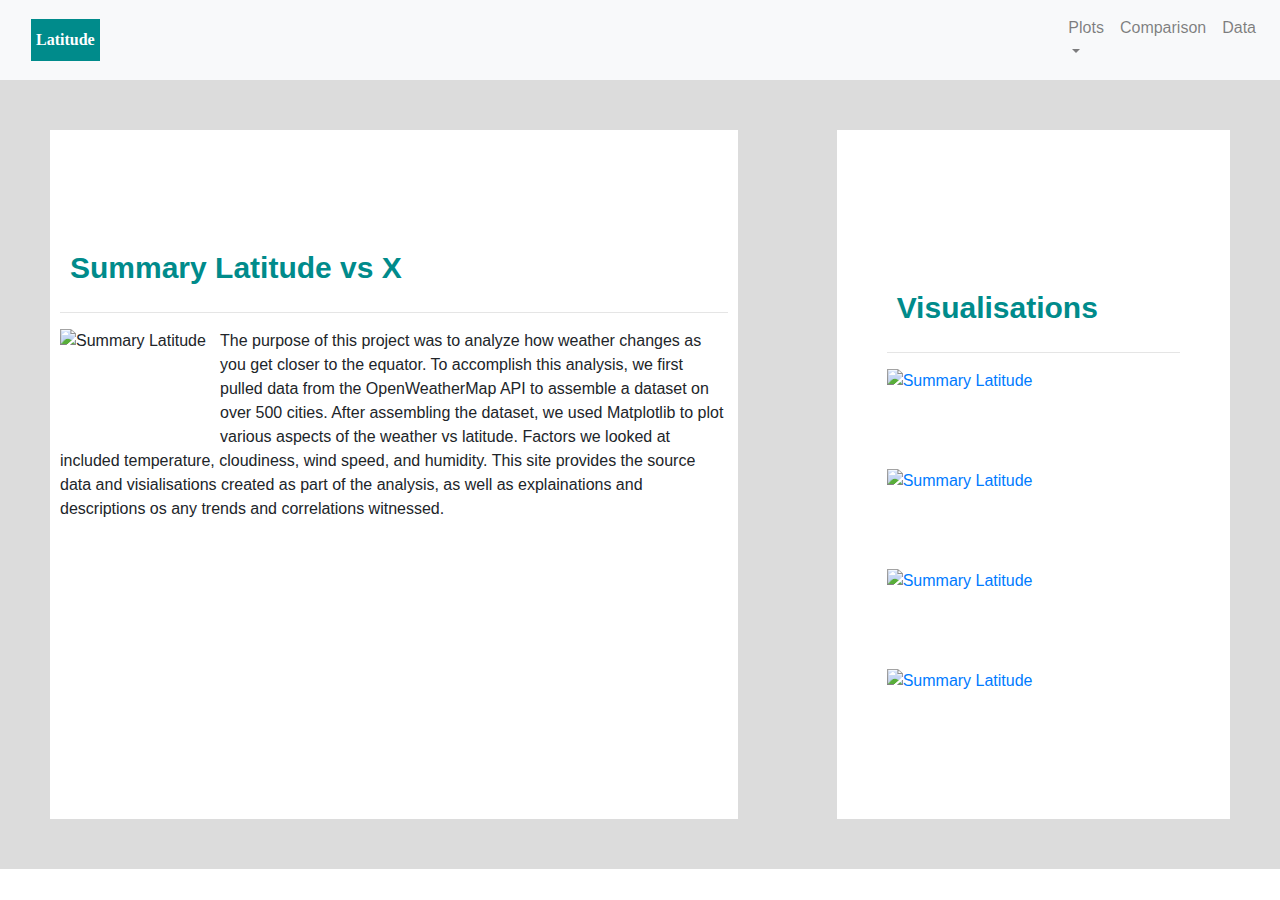
==== comparisons.html @ f81256f5 "Html for visualisations" ====
<!DOCTYPE html>
<html lang="en">
<head>
  <meta charset="UTF-8">
  <meta name="viewport" content="width=device-width, initial-scale=1">
  <link rel="stylesheet" href="https://cdnjs.cloudflare.com/ajax/libs/font-awesome/4.7.0/css/font-awesome.min.css">

  <title>Web challenge</title>
  
   <!-- Bring in our bootstrap stylesheet -->
   <link rel="stylesheet" href="https://maxcdn.bootstrapcdn.com/bootstrap/4.0.0/css/bootstrap.min.css" integrity="sha384-Gn5384xqQ1aoWXA+058RXPxPg6fy4IWvTNh0E263XmFcJlSAwiGgFAW/dAiS6JXm" crossorigin="anonymous">
   <!-- Bring in css--->
   <link rel="stylesheet" href="styles.css">
   
   
   <script src="https://code.jquery.com/jquery-3.2.1.slim.min.js" integrity="sha384-KJ3o2DKtIkvYIK3UENzmM7KCkRr/rE9/Qpg6aAZGJwFDMVNA/GpGFF93hXpG5KkN" crossorigin="anonymous"></script>
   <script src="https://maxcdn.bootstrapcdn.com/bootstrap/4.0.0/js/bootstrap.min.js" integrity="sha384-JZR6Spejh4U02d8jOt6vLEHfe/JQGiRRSQQxSfFWpi1MquVdAyjUar5+76PVCmYl" crossorigin="anonymous"></script>
   <script src="https://cdnjs.cloudflare.com/ajax/libs/popper.js/1.12.9/umd/popper.min.js" integrity="sha384-ApNbgh9B+Y1QKtv3Rn7W3mgPxhU9K/ScQsAP7hUibX39j7fakFPskvXusvfa0b4Q" crossorigin="anonymous"></script>
   <!-- CSS only -->
<link href="https://cdn.jsdelivr.net/npm/bootstrap@5.1.3/dist/css/bootstrap.min.css" rel="stylesheet" integrity="sha384-1BmE4kWBq78iYhFldvKuhfTAU6auU8tT94WrHftjDbrCEXSU1oBoqyl2QvZ6jIW3" crossorigin="anonymous">
   <!-- JavaScript Bundle with Popper -->
<script src="https://cdn.jsdelivr.net/npm/bootstrap@5.1.3/dist/js/bootstrap.bundle.min.js" integrity="sha384-ka7Sk0Gln4gmtz2MlQnikT1wXgYsOg+OMhuP+IlRH9sENBO0LRn5q+8nbTov4+1p" crossorigin="anonymous"></script>

  </head>

<body>

 
  <nav class="navbar navbar-expand-lg navbar-light bg-light">
    <div class="container">  

    <a class="navbar-brand" style="color: #fefeff" href="index.html">Latitude</a>
    <button class="navbar-toggler" type="button" data-toggle="collapse" data-target="#navbarNavDropdown" aria-controls="navbarNavDropdown" aria-expanded="false" aria-label="Toggle navigation">
      <span class="navbar-toggler-icon"></span>
    </button>
  </div>
  
    <div class="collapse navbar-collapse" id="navbarNavDropdown">
    <ul class="navbar-nav ml-auto">
    <li class="nav-item active">   
    
        <ul class="nav nav-pills navbar-right">

          <li class="nav-item dropdown">
            <a class="nav-link dropdown-toggle" href="#" id="navbarDropdown" role="button" data-bs-toggle="dropdown" aria-haspopup="true" aria-expanded="false">
              Plots
            </a> 
          
            <div class="dropdown-menu" aria-labelledby="navbarDropdownMenuLink">
              <a class="dropdown-item" href="./assets/images/fig1.png">Max temperature</a>
              <a class="dropdown-item" href="./assets/images/fig2.png">Humidity</a>
              <a class="dropdown-item" href="./assets/images/fig3.png">Cloudiness</a>
              <a class="dropdown-item" href="./assets/images/fig4.png">Wind Speed</a>
            </div>
          </li>
        </ul>

           <li class="nav-item">
            <a class="nav-link" href="./comparisons.html">Comparison </a>
           </li>

           <li class="nav-item">
            <a class="nav-link" href="./data.html"> Data</a>
          </li>

    </li>
    </ul>
    </div>

  </nav>

  <main>

  <section>

  <div class="container-fluid">   
    <div class="row justify-content-between">
    
      <div class="col-sm-7">

          <h3><b>Summary Latitude vs X</b></h3>
          <hr> </hr>
          <img src="./assets/images/fig1.png" alt="Summary Latitude" width="160" height="100" style="padding: 0 10px 5px 0; float:left;">
          <p> The purpose of this project was to analyze how weather changes
              as you get closer to the equator. To accomplish this analysis, 
              we first pulled data from the OpenWeatherMap API to assemble a 
              dataset on over 500 cities.
              
              After assembling the dataset, we used Matplotlib to plot various
              aspects of the weather vs latitude. Factors we looked at included
              temperature, cloudiness, wind speed, and humidity. This site
              provides the source data and visialisations created as part of the
              analysis, as well as explainations and descriptions os any trends
              and correlations witnessed.
          </p>
        
      </div>

      <div class="col-sm-1">

      </div>
  
      <div class="col-sm-4">
        
          <h3><strong>Visualisations</strong></h3>
          <hr> </hr>
          <a href="./comparisons.html"> <img src="./assets/images/fig1.png" class="img-fluid" alt="Summary Latitude" width="160" height="100" style="padding: 0 0px 0px 0; float:left;"></a>
          <a href="./comparisons.html"> <img src="./assets/images/fig1.png" class="img-fluid" alt="Summary Latitude" width="160" height="100" style="padding: 0 0px 0px 0; float:left;"></a>
          <a href="./comparisons.html"> <img src="./assets/images/fig1.png" class="img-fluid" alt="Summary Latitude" width="160" height="100" style="padding: 0 0px 0px 0; float:left;"></a>
          <a href="./comparisons.html"> <img src="./assets/images/fig1.png" class="img-fluid" alt="Summary Latitude" width="160" height="100" style="padding: 0 0px 0px 0; float:left;"></a>
        
          <p>
          </p>
        
      </div> 
    

    </div> 


  </div>

</section>
  
</main>
 
</body>

</html>
---- styles.css ----
/* Web-design-challenge*/
 
/* Giving the body the specified background color*/

section {
  background-color: #DCDCDC;
padding: 50px;
}



/* Giving the .grid element color*/
.col-sm-4 {
  background: #FFFFFF;
  padding: 50px;
}

a.img.img-fluid:focus{
  background-color: #7FFFD4;
  margin:  #DC143C;
}
    /* unvisited link */
a.img.img-fluid:link {
        border: #7FFFD4;
        margin:  #DC143C;
    }

    /* visited link */
a.img.img-fluid:visited {
        border: #7FFFD4;
        margin:  #DC143C;
    }

    /* mouse over link */
a.img.img-fluid:hover {
        border: #7FFFD4;
        margin:  #DC143C;
    }

    /* selected link */
a.img.img-fluid:active {
       border: #7FFFD4;
       margin:  #DC143C;
    }

.col-sm-7 {
  background: #FFFFFF;
  padding: 10px;
}

/* Giving navbar some padding and a background
   color */
.navbar-brand {
  font: bold 16px/32px Georgia, serif;
  overflow: hidden;
  padding: 5px;
  background: #008B8B; 
 ;}


/*adding font size for the h3 elements */
h3 {
  margin-top: 100px;
  padding: 10px;
  font-size: 30px;
  color: #008B8B;
}

/*adding font size for the h2 elements */
h2 {
  font-size: 30px;
  color: #008B8B;
  padding: 10px;
}

.navbar-nav .nav-item:hover .nav-link {
    color: #008B8B;
    font: bold 16px/32px Georgia, serif;
    background: #cdcdcd; 
}

@media (max-width: 768px) {
section {
  background: none;
  padding: none;
}}

@media (max-width: 768px) {
  .container {
    color: #008B8B;
    background-color: #008B8B;
    padding: 5px;
}}

@media (max-width: 768px) {
  .navbar-brand  {
  font: bold 16px/32px Georgia, serif;
  overflow: hidden;
  padding: 5px;
  background: #008B8B;}}
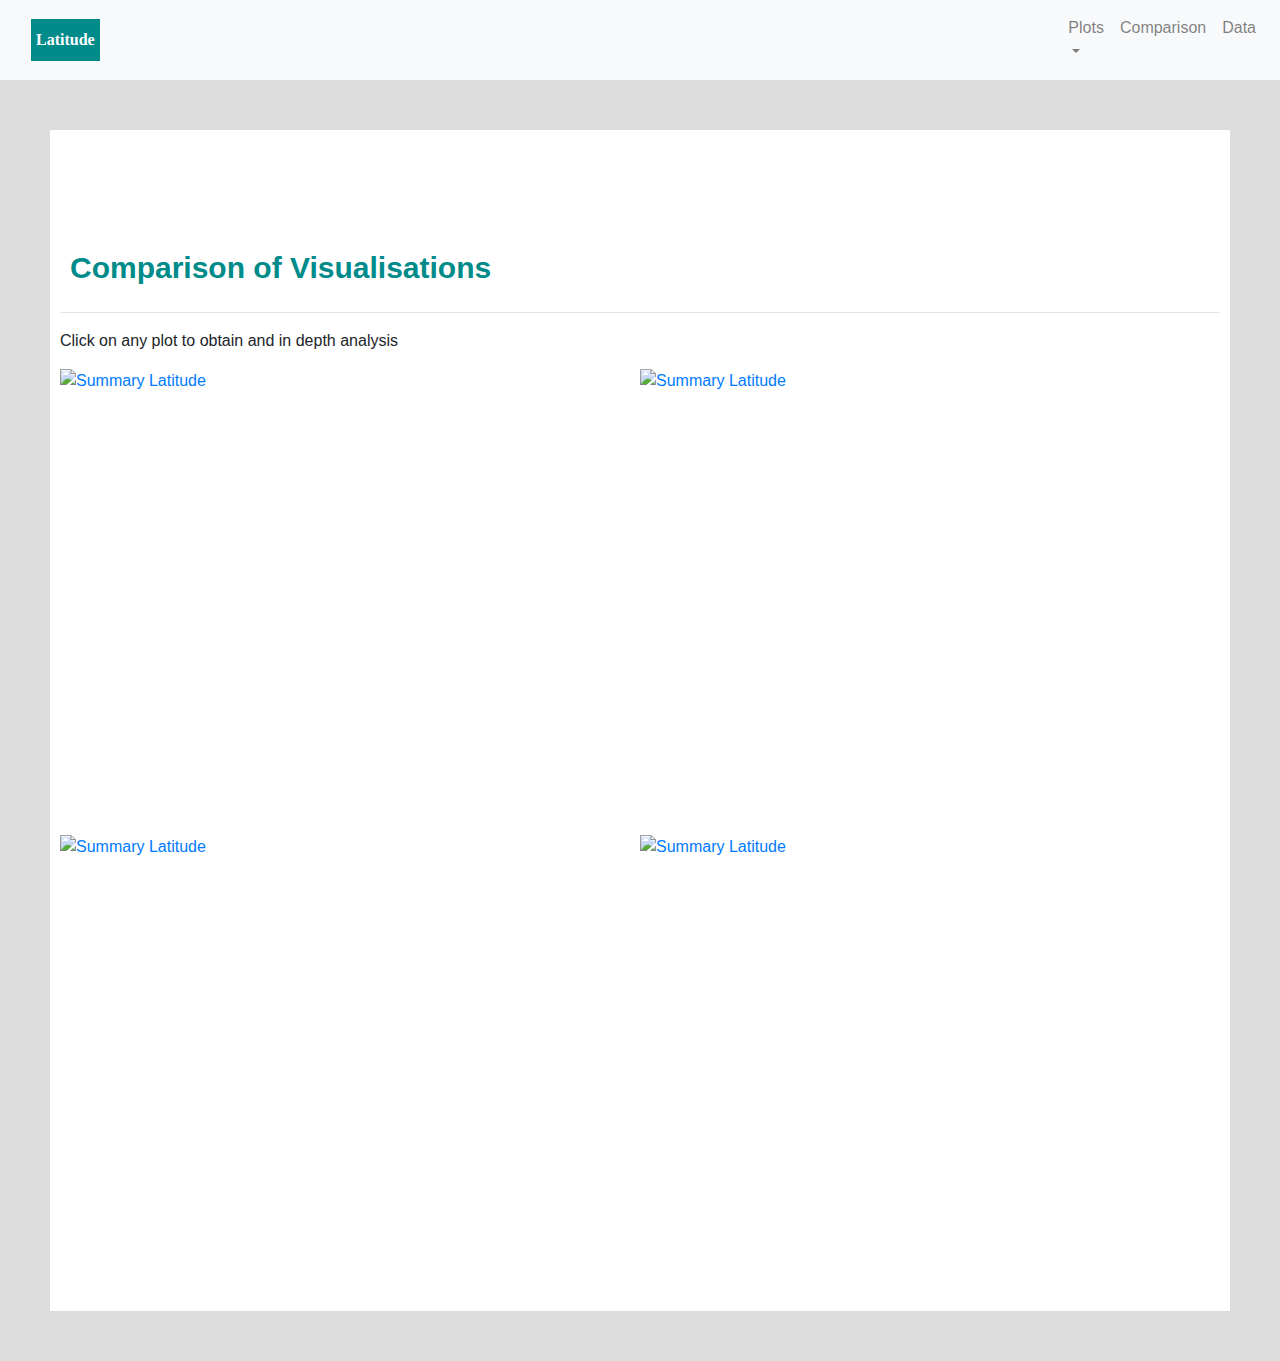
==== commit 744fca3c: "changes to comparisons page" ====
--- a/comparisons.html
+++ b/comparisons.html
@@ -73,48 +73,22 @@
 
   <section>
 
-  <div class="container-fluid">   
-    <div class="row justify-content-between">
-    
-      <div class="col-sm-7">
+  <div class="container-fluid">  
 
-          <h3><b>Summary Latitude vs X</b></h3>
+    <div class="row">
+  
+      <div class="col-sm-12">
+        
+          <h3><strong>Comparison of Visualisations</strong></h3>
           <hr> </hr>
-          <img src="./assets/images/fig1.png" alt="Summary Latitude" width="160" height="100" style="padding: 0 10px 5px 0; float:left;">
-          <p> The purpose of this project was to analyze how weather changes
-              as you get closer to the equator. To accomplish this analysis, 
-              we first pulled data from the OpenWeatherMap API to assemble a 
-              dataset on over 500 cities.
-              
-              After assembling the dataset, we used Matplotlib to plot various
-              aspects of the weather vs latitude. Factors we looked at included
-              temperature, cloudiness, wind speed, and humidity. This site
-              provides the source data and visialisations created as part of the
-              analysis, as well as explainations and descriptions os any trends
-              and correlations witnessed.
-          </p>
-        
-      </div>
-
-      <div class="col-sm-1">
-
-      </div>
-  
-      <div class="col-sm-4">
-        
-          <h3><strong>Visualisations</strong></h3>
-          <hr> </hr>
-          <a href="./comparisons.html"> <img src="./assets/images/fig1.png" class="img-fluid" alt="Summary Latitude" width="160" height="100" style="padding: 0 0px 0px 0; float:left;"></a>
-          <a href="./comparisons.html"> <img src="./assets/images/fig1.png" class="img-fluid" alt="Summary Latitude" width="160" height="100" style="padding: 0 0px 0px 0; float:left;"></a>
-          <a href="./comparisons.html"> <img src="./assets/images/fig1.png" class="img-fluid" alt="Summary Latitude" width="160" height="100" style="padding: 0 0px 0px 0; float:left;"></a>
-          <a href="./comparisons.html"> <img src="./assets/images/fig1.png" class="img-fluid" alt="Summary Latitude" width="160" height="100" style="padding: 0 0px 0px 0; float:left;"></a>
-        
-          <p>
-          </p>
+          <p>Click on any plot to obtain and in depth analysis</p>
+          <a href="./visual1.html"> <img src="./assets/images/fig1.png" class="img-fluid" alt="Summary Latitude" width="560" height="450" style="padding: 0 0px 0px 0; float:left;"></a>
+          <a href="./visual2.html"> <img src="./assets/images/fig2.png" class="img-fluid" alt="Summary Latitude" width="560" height="450" style="padding: 0 0px 0px 0; float:left;"></a>
+          <a href="./visual3.html"> <img src="./assets/images/fig3.png" class="img-fluid" alt="Summary Latitude" width="560" height="450" style="padding: 0 0px 0px 0; float:left;"></a>
+          <a href="./visual4.html"> <img src="./assets/images/fig4.png" class="img-fluid" alt="Summary Latitude" width="560" height="450" style="padding: 0 0px 0px 0; float:left;"></a>
         
       </div> 
-    
-
+  
     </div> 
 
 
--- a/styles.css
+++ b/styles.css
@@ -4,10 +4,8 @@
 
 section {
   background-color: #DCDCDC;
-padding: 50px;
+  padding: 50px;
 }
-
-
 
 /* Giving the .grid element color*/
 .col-sm-4 {
@@ -15,35 +13,23 @@
   padding: 50px;
 }
 
-a.img.img-fluid:focus{
-  background-color: #7FFFD4;
-  margin:  #DC143C;
+.img-fluid:hover {
+        border:3px solid #7FFFD4;
 }
-    /* unvisited link */
-a.img.img-fluid:link {
-        border: #7FFFD4;
-        margin:  #DC143C;
-    }
 
-    /* visited link */
-a.img.img-fluid:visited {
-        border: #7FFFD4;
-        margin:  #DC143C;
-    }
-
-    /* mouse over link */
-a.img.img-fluid:hover {
-        border: #7FFFD4;
-        margin:  #DC143C;
-    }
-
-    /* selected link */
-a.img.img-fluid:active {
-       border: #7FFFD4;
-       margin:  #DC143C;
-    }
+.img-fluid {
+  display: block;
+  margin-left: auto;
+  margin-right: auto;
+  width: 50%;
+}
 
 .col-sm-7 {
+  background: #FFFFFF;
+  padding: 10px;
+}
+
+.col-sm-12 {
   background: #FFFFFF;
   padding: 10px;
 }
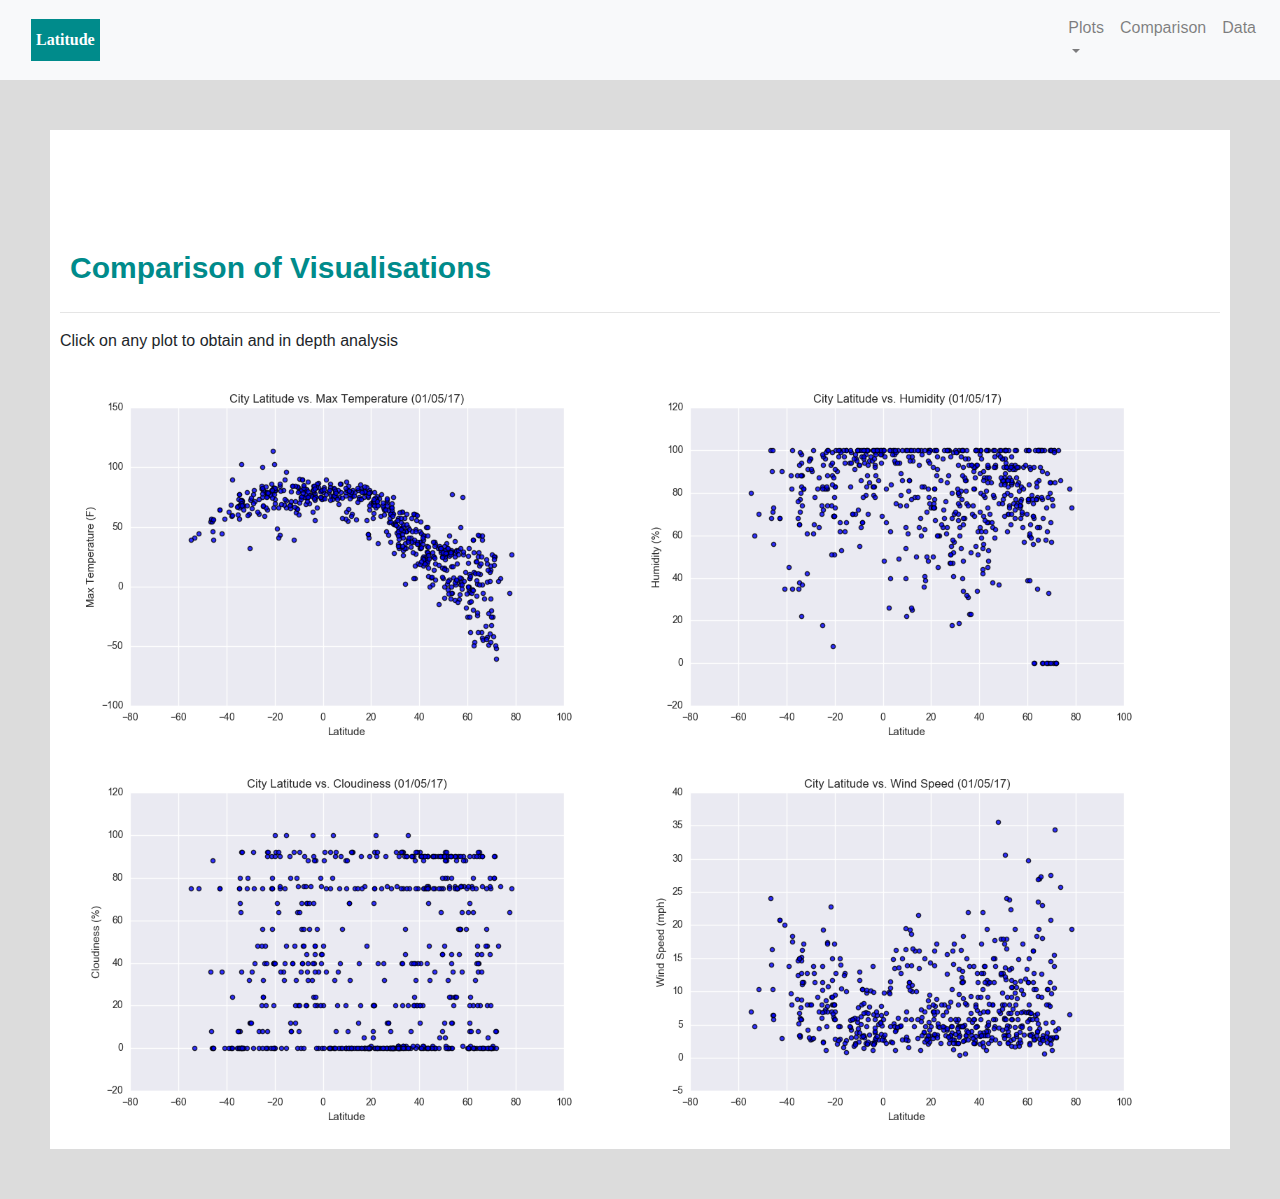
==== commit ffbc2088: "change fig to capitals" ====
--- a/comparisons.html
+++ b/comparisons.html
@@ -47,10 +47,10 @@
             </a> 
           
             <div class="dropdown-menu" aria-labelledby="navbarDropdownMenuLink">
-              <a class="dropdown-item" href="./assets/images/fig1.png">Max temperature</a>
-              <a class="dropdown-item" href="./assets/images/fig2.png">Humidity</a>
-              <a class="dropdown-item" href="./assets/images/fig3.png">Cloudiness</a>
-              <a class="dropdown-item" href="./assets/images/fig4.png">Wind Speed</a>
+              <a class="dropdown-item" href="./assets/images/Fig1.png">Max temperature</a>
+              <a class="dropdown-item" href="./assets/images/Fig2.png">Humidity</a>
+              <a class="dropdown-item" href="./assets/images/Fig3.png">Cloudiness</a>
+              <a class="dropdown-item" href="./assets/images/Fig4.png">Wind Speed</a>
             </div>
           </li>
         </ul>
@@ -82,10 +82,10 @@
           <h3><strong>Comparison of Visualisations</strong></h3>
           <hr> </hr>
           <p>Click on any plot to obtain and in depth analysis</p>
-          <a href="./visual1.html"> <img src="./assets/images/fig1.png" class="img-fluid" alt="Summary Latitude" width="560" height="450" style="padding: 0 0px 0px 0; float:left;"></a>
-          <a href="./visual2.html"> <img src="./assets/images/fig2.png" class="img-fluid" alt="Summary Latitude" width="560" height="450" style="padding: 0 0px 0px 0; float:left;"></a>
-          <a href="./visual3.html"> <img src="./assets/images/fig3.png" class="img-fluid" alt="Summary Latitude" width="560" height="450" style="padding: 0 0px 0px 0; float:left;"></a>
-          <a href="./visual4.html"> <img src="./assets/images/fig4.png" class="img-fluid" alt="Summary Latitude" width="560" height="450" style="padding: 0 0px 0px 0; float:left;"></a>
+          <a href="./visual1.html"> <img src="./assets/images/Fig1.png" class="img-fluid" alt="Summary Latitude" width="560" height="450" style="padding: 0 0px 0px 0; float:left;"></a>
+          <a href="./visual2.html"> <img src="./assets/images/Fig2.png" class="img-fluid" alt="Summary Latitude" width="560" height="450" style="padding: 0 0px 0px 0; float:left;"></a>
+          <a href="./visual3.html"> <img src="./assets/images/Fig3.png" class="img-fluid" alt="Summary Latitude" width="560" height="450" style="padding: 0 0px 0px 0; float:left;"></a>
+          <a href="./visual4.html"> <img src="./assets/images/Fig4.png" class="img-fluid" alt="Summary Latitude" width="560" height="450" style="padding: 0 0px 0px 0; float:left;"></a>
         
       </div> 
   
--- a/styles.css
+++ b/styles.css
@@ -14,15 +14,9 @@
 }
 
 .img-fluid:hover {
-        border:3px solid #7FFFD4;
+      border: 4px solid #7FFFD4;
 }
 
-.img-fluid {
-  display: block;
-  margin-left: auto;
-  margin-right: auto;
-  width: 50%;
-}
 
 .col-sm-7 {
   background: #FFFFFF;
